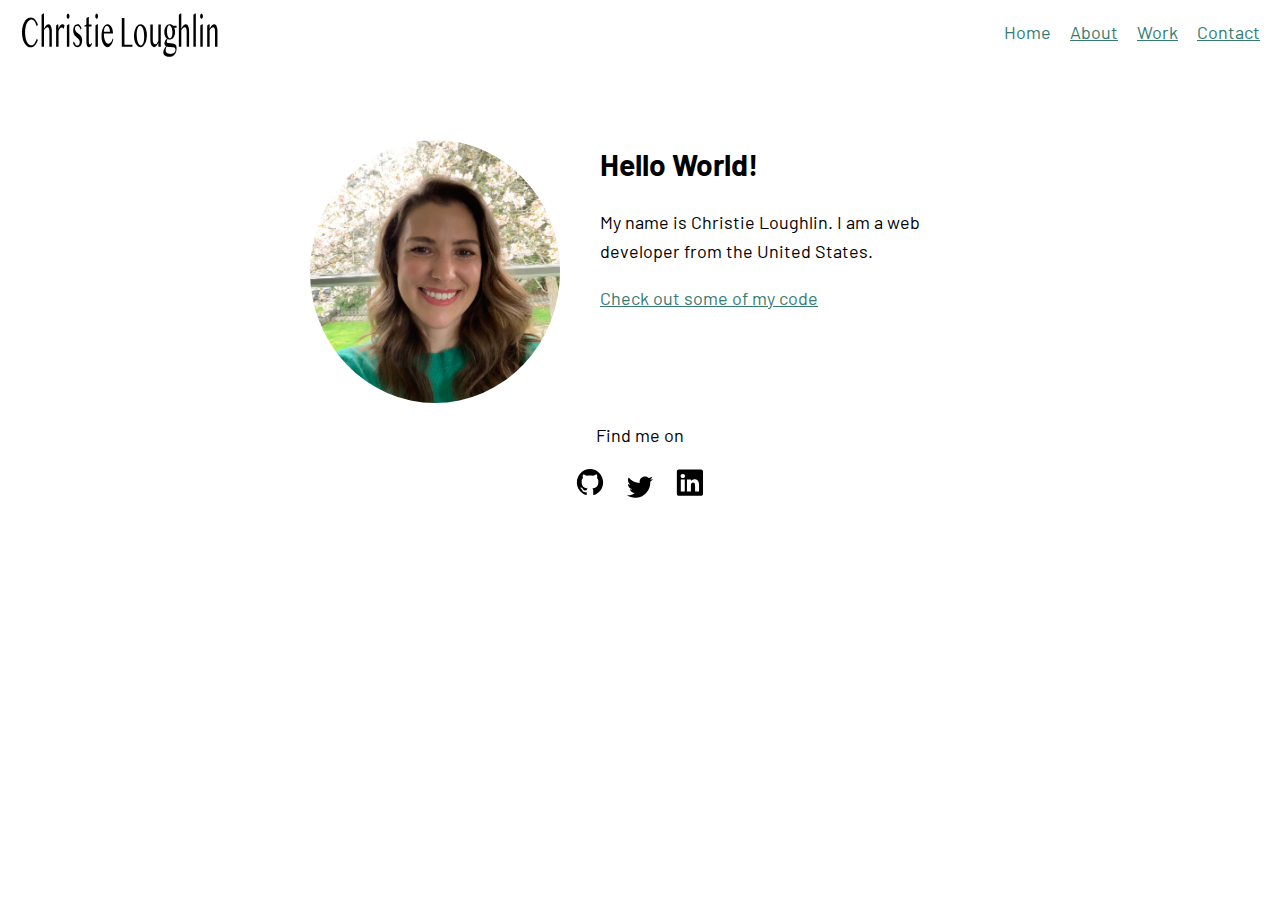
==== index.html @ b8728648 "removed default links on index" ====
<!DOCTYPE html>
<html>

	<head>
		<meta charset="utf-8" name="viewport" content="width=device-width, initial-scale=1">
		<title>My Portfolio</title>
		<link rel="shortcut icon" href="http://wikipedia.com/static/favicon/wikipedia.ico">
		<link rel="stylesheet" type="text/css" href="css/normalize.css">
		<link href="https://fonts.googleapis.com/css2?family=Barlow:wght@400;700&display=swap" rel="stylesheet">
		<link rel="stylesheet" type="text/css" href="css/style.production.css">
	</head>

	<body>

			<header class="page-header">
				<img src="img/logo.svg" alt="logo" class="page-header__item" >
				<nav class="main-navigation page-header__item">
					<ul role="menubar" class="navigation-list">
						 <li role="presentation">
								<a href="index.html" role="menuitem" class="navigation-list__item navigation-list__item--active">Home</a>
						 </li>
						 <li role="presentation">
								<a href="about.html" role="menuitem" class="navigation-list__item">About</a>
						 </li>
						 <li role="presentation">
							<a href="work.html" role="menuitem" class="navigation-list__item navigation-list__item">Work</a>
					 </li>
						<li role="presentation">
								<a href="contact.html" role="menuitem" class="navigation-list__item">Contact</a>
						 </li>
					</ul>
			 </nav>
			</header>

			<div class="profile">
				<img src="img/portrait.jpg" class="profile__portrait" alt="Christie Loughlin Portrait">
				<div class="profile-text">
				<h1>Hello World!</h1>
				<p>
					My name is Christie Loughlin. I am a web developer from the United States.
				</p>
				<a href="#">Check out some of my code</a>
				</div>
			</div>

			<footer class="page-footer">
				<p>Find me on</p>
				<div class="social-media">
					<a href="https://github.com/ctjm7" target="_blank">
						<img src="img/github_icon.svg" alt="Github">
					</a>
					<img src="img/twitter_bird_icon.svg" alt="Twitter">
  				<a href="https://www.linkedin.com/in/christie-loughlin" target="_blank">
						<img src="img/linkedin_icon.svg" alt="LinkedIn">
					</a>
				</div>
			</footer>

			<!-- This is to be checked later
			<script src="js/tota11y.min.js"></script> -->
		</body>
</html>
---- css/style.production.css ----
/*
* Prefixed by https://autoprefixer.github.io
* PostCSS: v8.4.14,
* Autoprefixer: v10.4.7
* Browsers: last 4 version
*/

a {
  color: #357b70;
}

body {
  font-family: 'Barlow', sans-serif;
  font-weight: 400;
  font-size: 18px;
  line-height: 1.6;
  height: 100vh;
}
body > div, body > section {
  padding: 0 20px
}

h1 {
  font-size: 30px;
  font-weight: 700;
}

a:visited {
  color: #05676e;
}

a:hover , a:focus {
  /* No underlining when hovering over a link */
  text-decoration: none;
}

a:active {
  color: #489c79;
}

button {
  /* overwrites browser defaults and resets the border */
  border: none;
  font-family: inherit;
  background-color: #357b70;
  color: white;
  text-decoration: none;
  padding: 10px;
  border-radius: 3px;
  border-bottom: 2px solid rgba(0, 0, 0, 0.3);
  -webkit-transition: 0.2s opacity;
  -o-transition: 0.2s opacity;
  transition: 0.2s opacity;
}

.button {
  /* overwrites browser defaults and resets the border */
  border: none;
  font-family: inherit;
  background-color: #357b70;
  color: white;
  text-decoration: none;
  padding: 10px;
  border-radius: 3px;
  border-bottom: 2px solid rgba(0, 0, 0, 0.3);
  -webkit-transition: 0.2s opacity;
  -o-transition: 0.2s opacity;
  transition: 0.2s opacity;
}

button:hover, button:focus, .button:hover, .button:focus {
/* lets the mouse appear as a hand when hovering over the button */
  cursor: pointer;
/* reduces the opacity of the button to 80% */
  opacity: 0.8;
}

.button_secondary {
  background-color: #e0b354;
  color: #2b2b2b;
}

.navigation-list__item--active {
  text-decoration: none;
}

.profile__portrait {
  float: left;
  width: 250px;
  height: auto;
  margin-right: 40px;
  border-radius: 50%;
}

.profile {
  max-width: 700px;
  margin: 70px auto;
  text-align: start;
  /* display: flex;
  align-items: center;
  height: 50%; */
}
.page-footer {
  clear: both;
  display: -webkit-box;
  display: -ms-flexbox;
  display: flex;
  -webkit-box-orient: vertical;
  -webkit-box-direction: normal;
      -ms-flex-direction: column;
          flex-direction: column;
  text-align: center;
}

.social-media {
  display: -webkit-box;
  display: -ms-flexbox;
  display: flex;
  -webkit-box-pack: center;
      -ms-flex-pack: center;
          justify-content: center;
  gap: 20px;
}

* {
  -webkit-box-sizing: border-box;
          box-sizing: border-box;
}

.page-header {
  display: -webkit-box;
  display: -ms-flexbox;
  display: flex;
  width: 100%;
  padding: 0 20 px;
}
.page-header__item {
  -webkit-box-flex: 0;
      -ms-flex: 0 1 200px;
          flex: 0 1 200px;
}
.page-header__item:first-child {
  margin-left: 20px;
}
.page-header__item:last-child {
  -webkit-box-flex: 1;
      -ms-flex-positive: 1;
          flex-grow: 1;
  text-align: right;
  margin-right: 20px;
}

.navigation-list {
  list-style-type: none;
}
.navigation-list li {
  display: inline-block;
  margin-left: 15px;
}

.about {
  display: -webkit-box;
  display: -ms-flexbox;
  display: flex;
  width: 100%;
  -webkit-box-orient: vertical;
  -webkit-box-direction: normal;
      -ms-flex-direction: column;
          flex-direction: column;
  -webkit-box-align: center;
      -ms-flex-align: center;
          align-items: center;
}
.enjoy-list {
  list-style-type: none;
}
.skills-table {
  margin: 0 auto;
}

.contact-info {
  display: -webkit-box;
  display: -ms-flexbox;
  display: flex;
  -webkit-box-orient: vertical;
  -webkit-box-direction: normal;
      -ms-flex-direction: column;
          flex-direction: column;
}
.contact-form {
  padding: 20px 20px;
  display: -webkit-box;
  display: -ms-flexbox;
  display: flex;
  -webkit-box-orient: vertical;
  -webkit-box-direction: normal;
      -ms-flex-direction: column;
          flex-direction: column;
  width: 40%;
}
/* start grid fallback */
.project-list__item {
  display: inline-block;
  width: 33%;
 }
 /* end grid fallback */

@supports (display: grid) {
  .project-list {
  display:-ms-grid;
  display:grid;
  -ms-grid-columns: 1fr 10px 1fr 10px 1fr;
  grid-template-columns: 1fr 1fr 1fr;
  grid-gap: 10px;
  margin: 0 10px;
  }
  .project-list__item {
  background-color: lightgray;
  width: auto;
  min-height: auto;
  margin: 0;
  padding: 5px;
  }
  .project-list__item:last-child {
  -ms-grid-column: 3;
  grid-column: 3 / 3;
  -ms-grid-row: 1;
  -ms-grid-row-span: 2;
  grid-row: 1 / 3;
  }
}

@-webkit-keyframes bird-move {
  from {-webkit-transform: translate(0, 50px);transform: translate(0, 50px);}
  to {transfrom: translate(0, 80px);}
}

@keyframes bird-move {
  from {-webkit-transform: translate(0, 50px);transform: translate(0, 50px);}
  to {transfrom: translate(0, 80px);}
}
#path200, #path202, #path204, #path210, #path212, #path216  {
  -webkit-animation: bird-move 8s linear 0 infinite alternate;
          animation: bird-move 8s linear 0 infinite alternate;
}

@media all and (max-width: 500px) {
  .grid {
    -ms-grid-columns: 1fr;
    grid-template-columns: 1fr;
  }
  .contact-form {
    width: 100%;
  }
}
@media all and (min-width: 500px) and (max-width: 750px) {
  .grid {
    -ms-grid-columns: 1fr 1fr;
    grid-template-columns: 1fr 1fr;
  }
  .contact-form {
    width: 75%;
  }
}
@media all and (max-width: 750px) {
  .grid {
    grid-gap: 10px;
  }
  .grid__item:last-child {
    grid-column: auto / auto;
    grid-row: auto / auto;
  }
  h1 {
    font-size: 22px;
  }
}
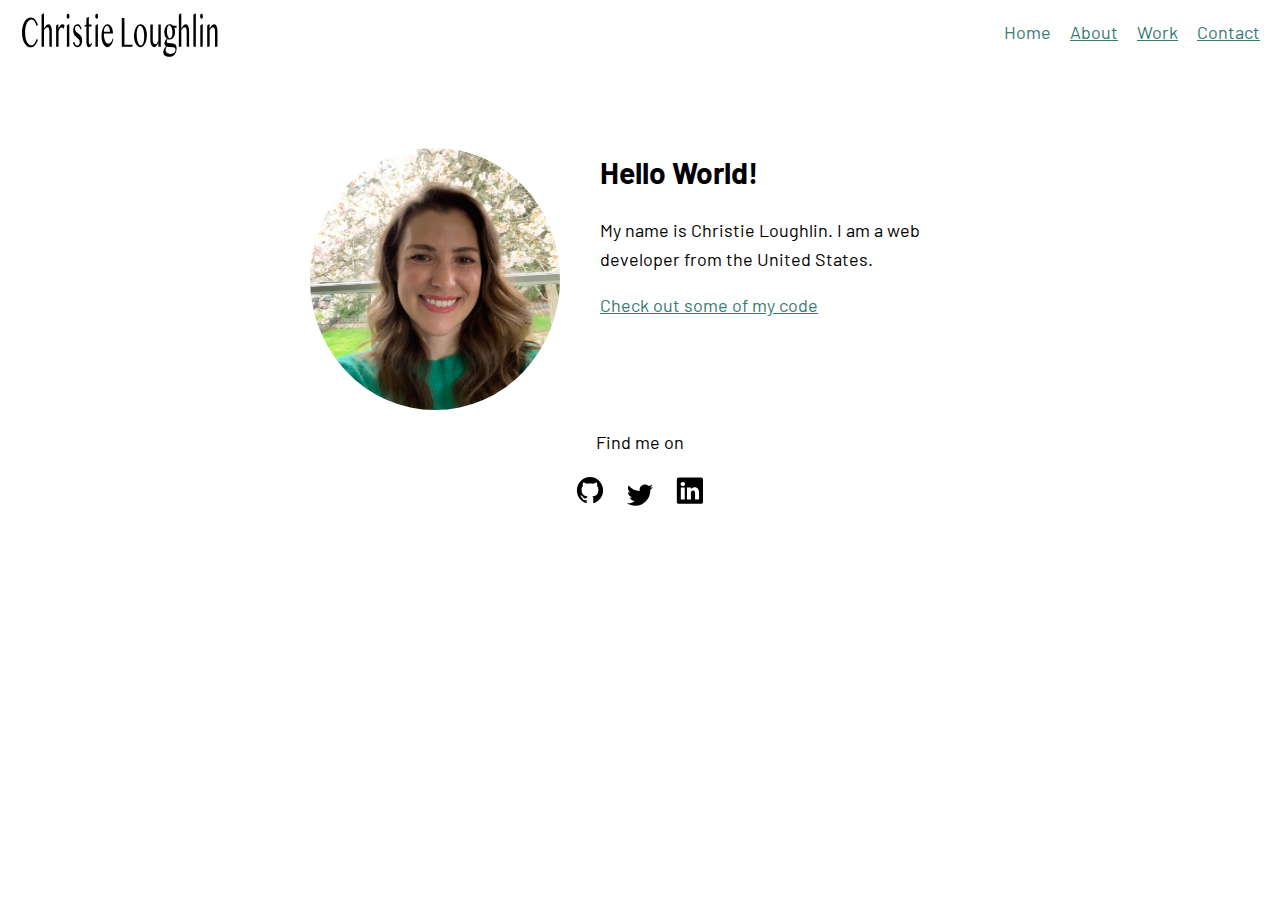
==== commit 24e3ea31: "changed directory" ====
--- a/index.html
+++ b/index.html
@@ -1,10 +1,11 @@
 <!DOCTYPE html>
-<html>
+<html lang="en">
 
 	<head>
-		<meta charset="utf-8" name="viewport" content="width=device-width, initial-scale=1">
+		<meta charset="utf-8">
+		<meta name="viewport" content="width=device-width, initial-scale=1">
 		<title>My Portfolio</title>
-		<link rel="shortcut icon" href="http://wikipedia.com/static/favicon/wikipedia.ico">
+		<link rel="shortcut icon" href="img/cl_favicon.ico" sizes="32x32">
 		<link rel="stylesheet" type="text/css" href="css/normalize.css">
 		<link href="https://fonts.googleapis.com/css2?family=Barlow:wght@400;700&display=swap" rel="stylesheet">
 		<link rel="stylesheet" type="text/css" href="css/style.production.css">
@@ -13,7 +14,9 @@
 	<body>
 
 			<header class="page-header">
-				<img src="img/logo.svg" alt="logo" class="page-header__item" >
+				<a href="index.html">
+					<img src="img/logo.svg" alt="logo" class="page-header__item" >
+				</a>
 				<nav class="main-navigation page-header__item">
 					<ul role="menubar" class="navigation-list">
 						 <li role="presentation">
@@ -39,7 +42,7 @@
 				<p>
 					My name is Christie Loughlin. I am a web developer from the United States.
 				</p>
-				<a href="#">Check out some of my code</a>
+				<a href="https://github.com/ctjm7" target="_blank">Check out some of my code</a>
 				</div>
 			</div>
 
--- a/css/style.production.css
+++ b/css/style.production.css
@@ -240,8 +240,8 @@
   to {transfrom: translate(0, 80px);}
 }
 #path200, #path202, #path204, #path210, #path212, #path216  {
-  -webkit-animation: bird-move 8s linear 0 infinite alternate;
-          animation: bird-move 8s linear 0 infinite alternate;
+  -webkit-animation: 8s bird-move infinite alternate linear;
+          animation: 8s bird-move infinite alternate linear;
 }
 
 @media all and (max-width: 500px) {
@@ -252,6 +252,13 @@
   .contact-form {
     width: 100%;
   }
+  .profile__portrait {
+    float: left;
+    width: 150px;
+    height: auto;
+    margin-right: 40px;
+    border-radius: 50%;
+  }
 }
 @media all and (min-width: 500px) and (max-width: 750px) {
   .grid {
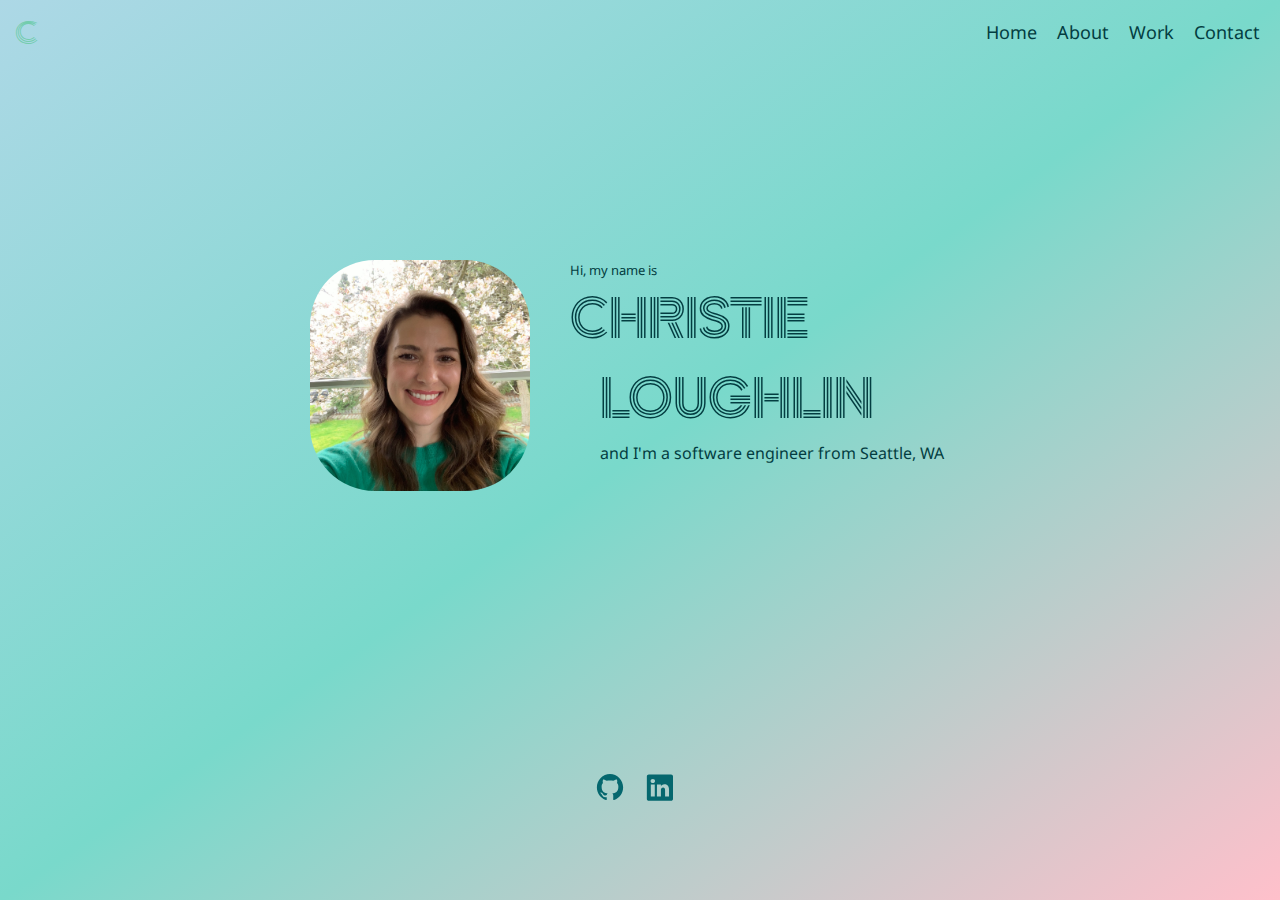
==== commit bc075176: "updated styling and added meet app" ====
--- a/index.html
+++ b/index.html
@@ -5,17 +5,22 @@
 		<meta charset="utf-8">
 		<meta name="viewport" content="width=device-width, initial-scale=1">
 		<title>My Portfolio</title>
-		<link rel="shortcut icon" href="img/cl_favicon.ico" sizes="32x32">
+		<link rel="shortcut icon" href="img/cfavicon.ico" sizes="32x32">
+		<style>
+			body {
+				background-image: linear-gradient(to bottom right, lightblue, rgb(121, 217, 203), pink);
+			}
+		</style>
 		<link rel="stylesheet" type="text/css" href="css/normalize.css">
-		<link href="https://fonts.googleapis.com/css2?family=Barlow:wght@400;700&display=swap" rel="stylesheet">
-		<link rel="stylesheet" type="text/css" href="css/style.production.css">
+		<link href="https://fonts.googleapis.com/css2?family=Barlow:wght@400;700&family=Noto+Sans:wght@400;600&family=Zen+Tokyo+Zoo&display=swap" rel="stylesheet">
+		<link rel="stylesheet" type="text/css" href="css/styles.css">
 	</head>
 
 	<body>
 
 			<header class="page-header">
 				<a href="index.html">
-					<img src="img/logo.svg" alt="logo" class="page-header__item" >
+					<p class="c-logo">C</p>
 				</a>
 				<nav class="main-navigation page-header__item">
 					<ul role="menubar" class="navigation-list">
@@ -38,21 +43,20 @@
 			<div class="profile">
 				<img src="img/portrait.jpg" class="profile__portrait" alt="Christie Loughlin Portrait">
 				<div class="profile-text">
-				<h1>Hello World!</h1>
-				<p>
-					My name is Christie Loughlin. I am a web developer from the United States.
-				</p>
-				<a href="https://github.com/ctjm7" target="_blank">Check out some of my code</a>
+					<p id="hi-text">Hi, my name is</p>
+					<p class="name">CHRISTIE</p>
+					<p class="name" id="last-name">LOUGHLIN</p>
+					<p id="engineer-text">and I'm a software engineer from Seattle, WA</p>
+					<!-- <a href="work.html" class="work-link">My Projects</a> -->
 				</div>
 			</div>
 
 			<footer class="page-footer">
-				<p>Find me on</p>
+				<p></p>
 				<div class="social-media">
 					<a href="https://github.com/ctjm7" target="_blank">
 						<img src="img/github_icon.svg" alt="Github">
 					</a>
-					<img src="img/twitter_bird_icon.svg" alt="Twitter">
   				<a href="https://www.linkedin.com/in/christie-loughlin" target="_blank">
 						<img src="img/linkedin_icon.svg" alt="LinkedIn">
 					</a>
--- a/css/styles.css
+++ b/css/styles.css
@@ -0,0 +1,304 @@
+:root {
+  --active-color: #489c79;
+  --primary-color: #033d41;
+  --visited-color: #357b70;
+  --font-body-size: 18px;
+  --font-h1-size: 30px;
+  --font-bold: 600;
+  --font-reg: 400;
+}
+
+a {
+  color: var(--primary-color);
+  text-decoration: none;
+}
+
+body {
+  font-family: 'Noto Sans', sans-serif;
+  font-weight: var(--font-reg);
+  font-size: var(--font-body-size);
+  line-height: 1.6;
+  height: 100vh;
+  color: var(--primary-color);
+}
+body > div, body > section {
+  padding: 0 20px
+}
+
+h1 {
+  font-size: var(--font-h1-size);
+  font-weight: var(--font-bold);
+}
+
+#hi-text {
+  margin-bottom: 0;
+  font-size: 13px;
+}
+
+.name {
+  font-family: 'Zen Tokyo Zoo', cursive;
+  font-size: 50px;
+  color: var(--primary-color);
+  margin: 0;
+}
+
+#last-name {
+  margin: 0;
+  margin-left: 290px;
+}
+#engineer-text {
+  font-size: 16px;
+  margin-top: 0px;
+  margin-left: 290px;
+}
+
+/* a:visited {
+  color: var(--visited-color);
+
+} */
+
+a:hover , a:focus {
+  color: #67caa1d4;
+}
+
+/* a:active {
+  color: var(--active-color);
+
+} */
+
+button, .button {
+  /* overwrites browser defaults and resets the border */
+  border: 1px solid black;
+  border-color: var(--primary-color);
+  background-color: none;
+  font-family: inherit;
+  font-weight: var(--font-bold);
+  color: var(--primary-color);
+  text-decoration: none;
+  padding: 10px;
+  border-radius: 3px;
+  transition: 0.2s opacity;
+}
+
+button:hover, button:focus, .button:hover, .button:focus {
+/* lets the mouse appear as a hand when hovering over the button */
+  cursor: pointer;
+/* reduces the opacity of the button to 80% */
+  opacity: 0.8;
+}
+
+.navigation-list__item--active {
+  text-decoration: none;
+}
+
+.profile__portrait {
+  float: left;
+  width: 220px;
+  height: auto;
+  margin-right: 40px;
+  border-radius: 65px;
+}
+
+.profile {
+  max-width: 700px;
+  margin: 15% auto;
+  text-align: start;
+}
+
+.profile-text {
+  margin-top: 20px;
+}
+
+.page-footer {
+  clear: both;
+  position: absolute;
+  bottom: 10%;
+  justify-content: center;
+  left: 50%;
+  margin-left: -45px;
+}
+
+.social-media {
+  display: flex;
+  justify-content: center;
+  gap: 20px;
+}
+
+* {
+  box-sizing: border-box;
+}
+
+.page-header {
+  display: flex;
+  width: 100%;
+  padding: 0 20 px;
+}
+.page-header__item {
+  flex: 0 1 200px;
+}
+.page-header__item:first-child {
+  margin-left: 20px;
+}
+.page-header__item:last-child {
+  flex-grow: 1;
+  text-align: right;
+  margin-right: 20px;
+}
+
+.navigation-list {
+  list-style-type: none;
+}
+.navigation-list li {
+  display: inline-block;
+  margin-left: 15px;
+}
+
+.c-logo {
+  font-family: 'Zen Tokyo Zoo', cursive;
+  text-decoration: none;
+  margin: 10px 15px;
+  font-size: 30px;
+}
+
+.about, .cv {
+  text-align: center;
+  margin: 40px;
+}
+
+.enjoy-list {
+  text-align: center;
+  list-style-type: none;
+  padding-inline-start: 0;
+}
+
+.rainier {
+  float: right;
+  width: 300px;
+  height: auto;
+  border-radius: 30px;
+}
+
+.skills-table {
+  margin: 0 auto;
+}
+
+.contact-info {
+  display: flex;
+  flex-direction: column;
+}
+.contact-form {
+  padding: 20px 20px;
+  display: flex;
+  flex-direction: column;
+  width: 40%;
+}
+
+.contact-submit {
+  color: var(--primary-color);
+  border: 1px solid black;
+  border-color: var(--primary-color);
+  background-color: rgba(0, 0, 0, 0);
+  font-family: inherit;
+  padding: 8px;
+  border-radius: 3px;
+}
+
+.contact-submit:hover {
+  cursor: pointer;
+  color: #67caa1d4;
+}
+
+.work {
+margin: 3% 1%;
+}
+
+.project-img {
+  height: 100px;
+  width: auto;
+  display: inline-block;
+}
+.project-img:hover {
+  opacity: 0.5;
+}
+
+.project-github {
+  display: inline-block;
+  padding: 2em;
+}
+
+.project-github:hover {
+  opacity: 0.5;
+}
+
+/* start grid fallback */
+.project-list__item {
+  display: inline-block;
+  width: 33%;
+  border: 1px solid var(--primary-color);
+  border-radius: 3px;
+ }
+ /* end grid fallback */
+
+ .project-list__item h3{
+  margin: 0 0;
+ }
+
+@supports (display: grid) {
+  .project-list {
+  display:grid;
+  grid-template-columns: 2fr 2fr 1fr;
+  grid-gap: 10px;
+  margin: 0 10px;
+  }
+  .project-list__item {
+  background-color: var(--light-gray);
+  width: auto;
+  min-height: auto;
+  margin: 0;
+  padding: 5px;
+  }
+  .project-list__item:last-child {
+  grid-column: 3 / 3;
+  grid-row: 1 / 3;
+  }
+}
+
+@media all and (max-width: 500px) {
+  .grid {
+    grid-template-columns: 1fr;
+  }
+  .contact-form {
+    width: 100%;
+  }
+  .profile__portrait {
+    float: left;
+    width: 150px;
+    height: auto;
+    margin-right: 40px;
+    border-radius: 50%;
+  }
+
+  #last-name #engineer-text{
+    margin: 0 0;
+  }
+}
+@media all and (min-width: 500px) and (max-width: 750px) {
+  .grid {
+    grid-template-columns: 1fr 1fr;
+  }
+  .contact-form {
+    width: 75%;
+  }
+}
+@media all and (max-width: 750px) {
+  .grid {
+    grid-gap: 10px;
+  }
+  .grid__item:last-child {
+    grid-column: auto / auto;
+    grid-row: auto / auto;
+  }
+  h1 {
+    font-size: 22px;
+  }
+}
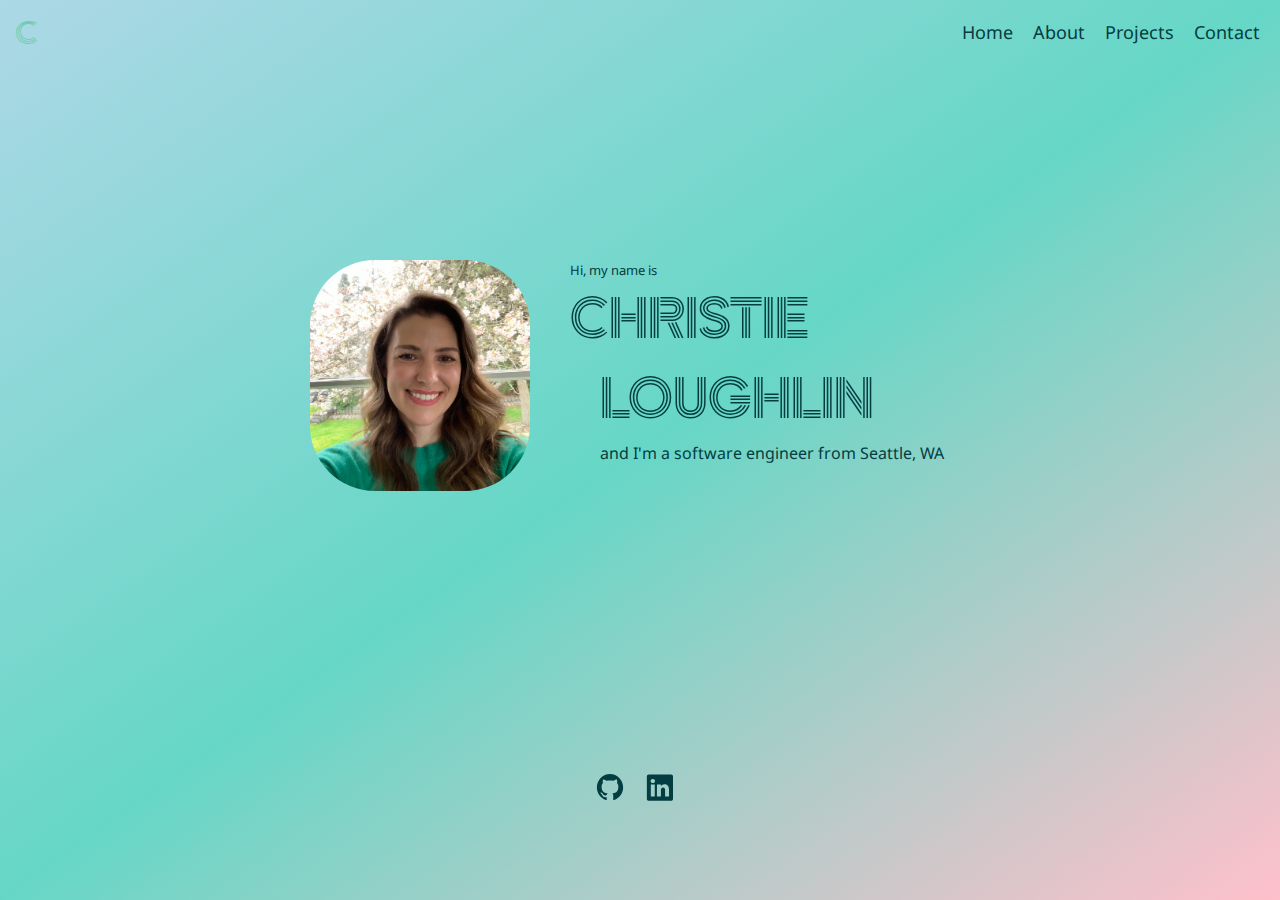
==== commit 1b9d5710: "updated about, contact, and work" ====
--- a/index.html
+++ b/index.html
@@ -6,11 +6,6 @@
 		<meta name="viewport" content="width=device-width, initial-scale=1">
 		<title>My Portfolio</title>
 		<link rel="shortcut icon" href="img/cfavicon.ico" sizes="32x32">
-		<style>
-			body {
-				background-image: linear-gradient(to bottom right, lightblue, rgb(121, 217, 203), pink);
-			}
-		</style>
 		<link rel="stylesheet" type="text/css" href="css/normalize.css">
 		<link href="https://fonts.googleapis.com/css2?family=Barlow:wght@400;700&family=Noto+Sans:wght@400;600&family=Zen+Tokyo+Zoo&display=swap" rel="stylesheet">
 		<link rel="stylesheet" type="text/css" href="css/styles.css">
@@ -31,7 +26,7 @@
 								<a href="about.html" role="menuitem" class="navigation-list__item">About</a>
 						 </li>
 						 <li role="presentation">
-							<a href="work.html" role="menuitem" class="navigation-list__item navigation-list__item">Work</a>
+							<a href="work.html" role="menuitem" class="navigation-list__item navigation-list__item">Projects</a>
 					 </li>
 						<li role="presentation">
 								<a href="contact.html" role="menuitem" class="navigation-list__item">Contact</a>
--- a/css/styles.css
+++ b/css/styles.css
@@ -2,6 +2,7 @@
   --active-color: #489c79;
   --primary-color: #033d41;
   --visited-color: #357b70;
+  --bg-color: rgb(208, 237, 233);
   --font-body-size: 18px;
   --font-h1-size: 30px;
   --font-bold: 600;
@@ -18,8 +19,9 @@
   font-weight: var(--font-reg);
   font-size: var(--font-body-size);
   line-height: 1.6;
-  height: 100vh;
+  min-height: 100vh;
   color: var(--primary-color);
+  background-image: linear-gradient(to bottom right, lightblue, rgb(102, 215, 198), pink);
 }
 body > div, body > section {
   padding: 0 20px
@@ -160,29 +162,75 @@
   font-size: 30px;
 }
 
-.about, .cv {
-  text-align: center;
-  margin: 40px;
-}
-
-.enjoy-list {
-  text-align: center;
-  list-style-type: none;
-  padding-inline-start: 0;
+.about {
+  text-align: center;
+  font-size: 16px;
+}
+
+.about-text {
+  width: 600px;
+  height: 240px;
+  background-color: var(--bg-color);
+  margin-left: 275px;
+  margin-right: auto;
+  border-radius: 20px;
+  position: absolute;
+  padding-top: 40px;
+  padding-left: 10px;
+  padding-right: 10px;
+  margin-top: 230px;
+}
+
+.cv {
+  text-align: center;
+  padding: 235px;
 }
 
 .rainier {
-  float: right;
-  width: 300px;
-  height: auto;
-  border-radius: 30px;
-}
-
-.skills-table {
-  margin: 0 auto;
-}
-
-.contact-info {
+  width: 350px;
+  height: auto;
+  border-radius: 20px;
+  position: relative;
+  margin-top: 20px;
+  margin-left: auto;
+  margin-right: auto;
+  display:block;
+}
+
+.contact {
+  background-color: var(--bg-color);
+  width: 500px;
+  height: 300px;
+  margin-right: auto;
+  margin-left: auto;
+  border-radius: 20px;
+  margin-top: 100px;
+  text-align: center;
+  padding: 10px;
+}
+
+@keyframes floatup {
+  from {
+    margin-top: -100%;
+  }
+  to {
+    margin-top: 0%;
+  }
+}
+
+.contact-icon {
+  animation-duration: 3s;
+  animation-name: floatup;
+}
+
+.contact-email:hover{
+  opacity: 50%;
+}
+.contact-linkedin:hover{
+  opacity: 50%;
+}
+
+/* .contact-info {
   display: flex;
   flex-direction: column;
 }
@@ -206,19 +254,31 @@
 .contact-submit:hover {
   cursor: pointer;
   color: #67caa1d4;
-}
+} */
 
 .work {
 margin: 3% 1%;
 }
 
+.work h1 {
+  margin-left: 150px;
+  margin-bottom: 40px;
+}
+
 .project-img {
-  height: 100px;
+  height: 200px;
   width: auto;
-  display: inline-block;
-}
+  display: block;
+  margin-left: auto;
+  margin-right: auto;
+}
+
 .project-img:hover {
   opacity: 0.5;
+}
+
+.chat-img:hover {
+  opacity: 100%;
 }
 
 .project-github {
@@ -236,40 +296,131 @@
   width: 33%;
   border: 1px solid var(--primary-color);
   border-radius: 3px;
- }
+  clear: both;
+  background-color: var(--bg-color);
+ }
+
  /* end grid fallback */
 
- .project-list__item h3{
+.project-list__item h3{
   margin: 0 0;
  }
+
+ .project-list__item p{
+  font-size: 15px;
+ }
+
+.links {
+  text-align: center;
+ }
+
+ .sub-text {
+  font-size: 14px;
+  margin-top: 0;
+  padding-top: 0;
+  text-align: center;
+ }
+
+ .movie-theater {
+  margin: 60px;
+  width: 500px;
+  height: auto;
+  display: block;
+  margin-right: auto;
+  margin-left: auto;
+}
+ .doc-img {
+  width: 550px;
+  height: auto;
+  padding: 20px;
+  display: block;
+  margin-right: auto;
+  margin-left: auto;
+
+ }
+
+.movie-app {
+  /* float: right; */
+  /* display: block; */
+  width: 500px;
+  height: auto;
+  padding: 20px;
+  display: block;
+  margin-right: auto;
+  margin-left: auto;
+}
+
+ .login-app {
+  width: 500px;
+  height: auto;
+  padding: 20px;
+  display: block;
+  margin-right: auto;
+  margin-left: auto;
+
+ }
+.case-header {
+  text-align: center;
+  padding-top: 30px;
+  font-size: 25px;
+}
+
+.case-content {
+  margin-top: 70px;
+  /* display:flex;
+  flex-direction: row;
+  margin-left: 30px;
+  flex-wrap: wrap; */
+
+}
+
+.case-text {
+  /* background-color: aliceblue; */
+  border-radius: 10px;
+  padding: 5px 15px;
+  width: 600px;
+  margin: 0 auto;
+ }
+
+.back-button {
+  background-color: lightblue;
+  text-align: align-right;
+  display: block;
+  margin-right: 20px;
+  margin-left: auto;
+  margin-bottom: 10px;
+}
 
 @supports (display: grid) {
   .project-list {
   display:grid;
-  grid-template-columns: 2fr 2fr 1fr;
+  grid-template-columns: 3fr 3fr;
   grid-gap: 10px;
-  margin: 0 10px;
-  }
+  margin: 0 150px;
+  padding-bottom: 50px;
+  }
+
   .project-list__item {
-  background-color: var(--light-gray);
   width: auto;
   min-height: auto;
   margin: 0;
   padding: 5px;
-  }
-  .project-list__item:last-child {
+  padding: 10px;
+
+  }
+  /* .project-list__item:last-child {
   grid-column: 3 / 3;
   grid-row: 1 / 3;
-  }
+  } */
 }
 
 @media all and (max-width: 500px) {
   .grid {
     grid-template-columns: 1fr;
   }
-  .contact-form {
+  /* .contact-form {
     width: 100%;
-  }
+  } */
   .profile__portrait {
     float: left;
     width: 150px;
